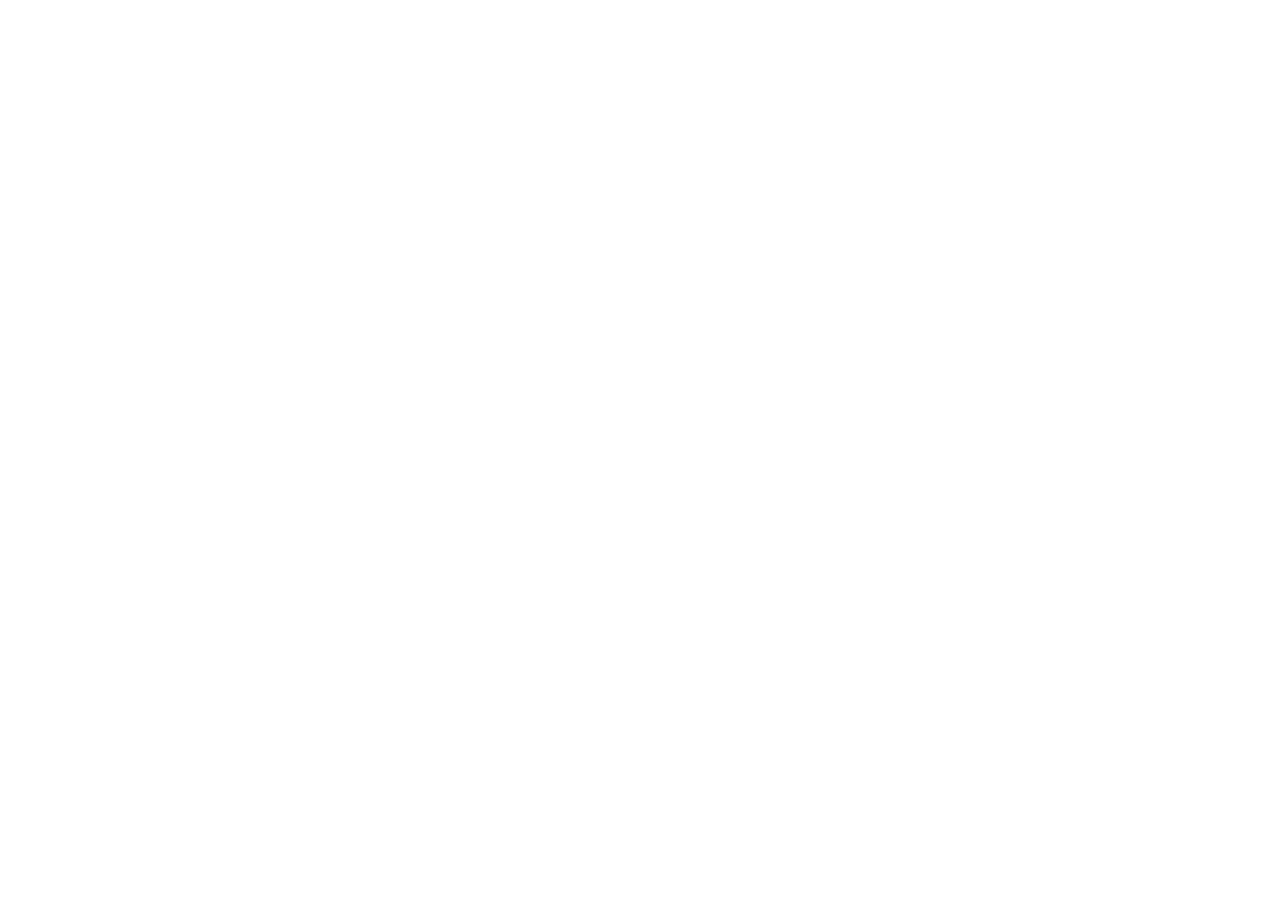
==== index.html @ 6f243e00 "feat: initialize Prinle PR Solutions project structure Set up the project with React, Vite, and Tail" ====
<!doctype html>
<html lang="en">
  <head>
    <meta charset="UTF-8" />
    <meta name="viewport" content="width=device-width, initial-scale=1.0" />
    <title>Prinle PR Solutions Ltd | Strategic PR & Brand Influence</title>
    <meta name="description" content="Strategic PR solutions that elevate your brand, build trust, and drive meaningful impact." />
    <meta property="og:title" content="Prinle PR Solutions Ltd | Strategic PR & Brand Influence" />
    <meta property="og:description" content="Strategic PR solutions that elevate your brand, build trust, and drive meaningful impact." />
    <meta property="og:type" content="website" />
    <meta name="twitter:card" content="summary_large_image" />
    <link rel="preconnect" href="https://fonts.googleapis.com" />
    <link rel="preconnect" href="https://fonts.gstatic.com" crossorigin />
    <link href="https://fonts.googleapis.com/css2?family=Montserrat:wght@400;500;600;700&family=Playfair+Display:ital,wght@0,600;0,700;0,800;0,900;1,700&family=Plus+Jakarta+Sans:wght@400;500;600;700;800;900&display=swap" rel="stylesheet" />
  </head>
  <body class="bg-white text-slate-900 font-sans antialiased selection:bg-amber-400 selection:text-slate-950">
    <div id="root"></div>
    <script type="module" src="/src/main.tsx"></script>
  </body>
</html>
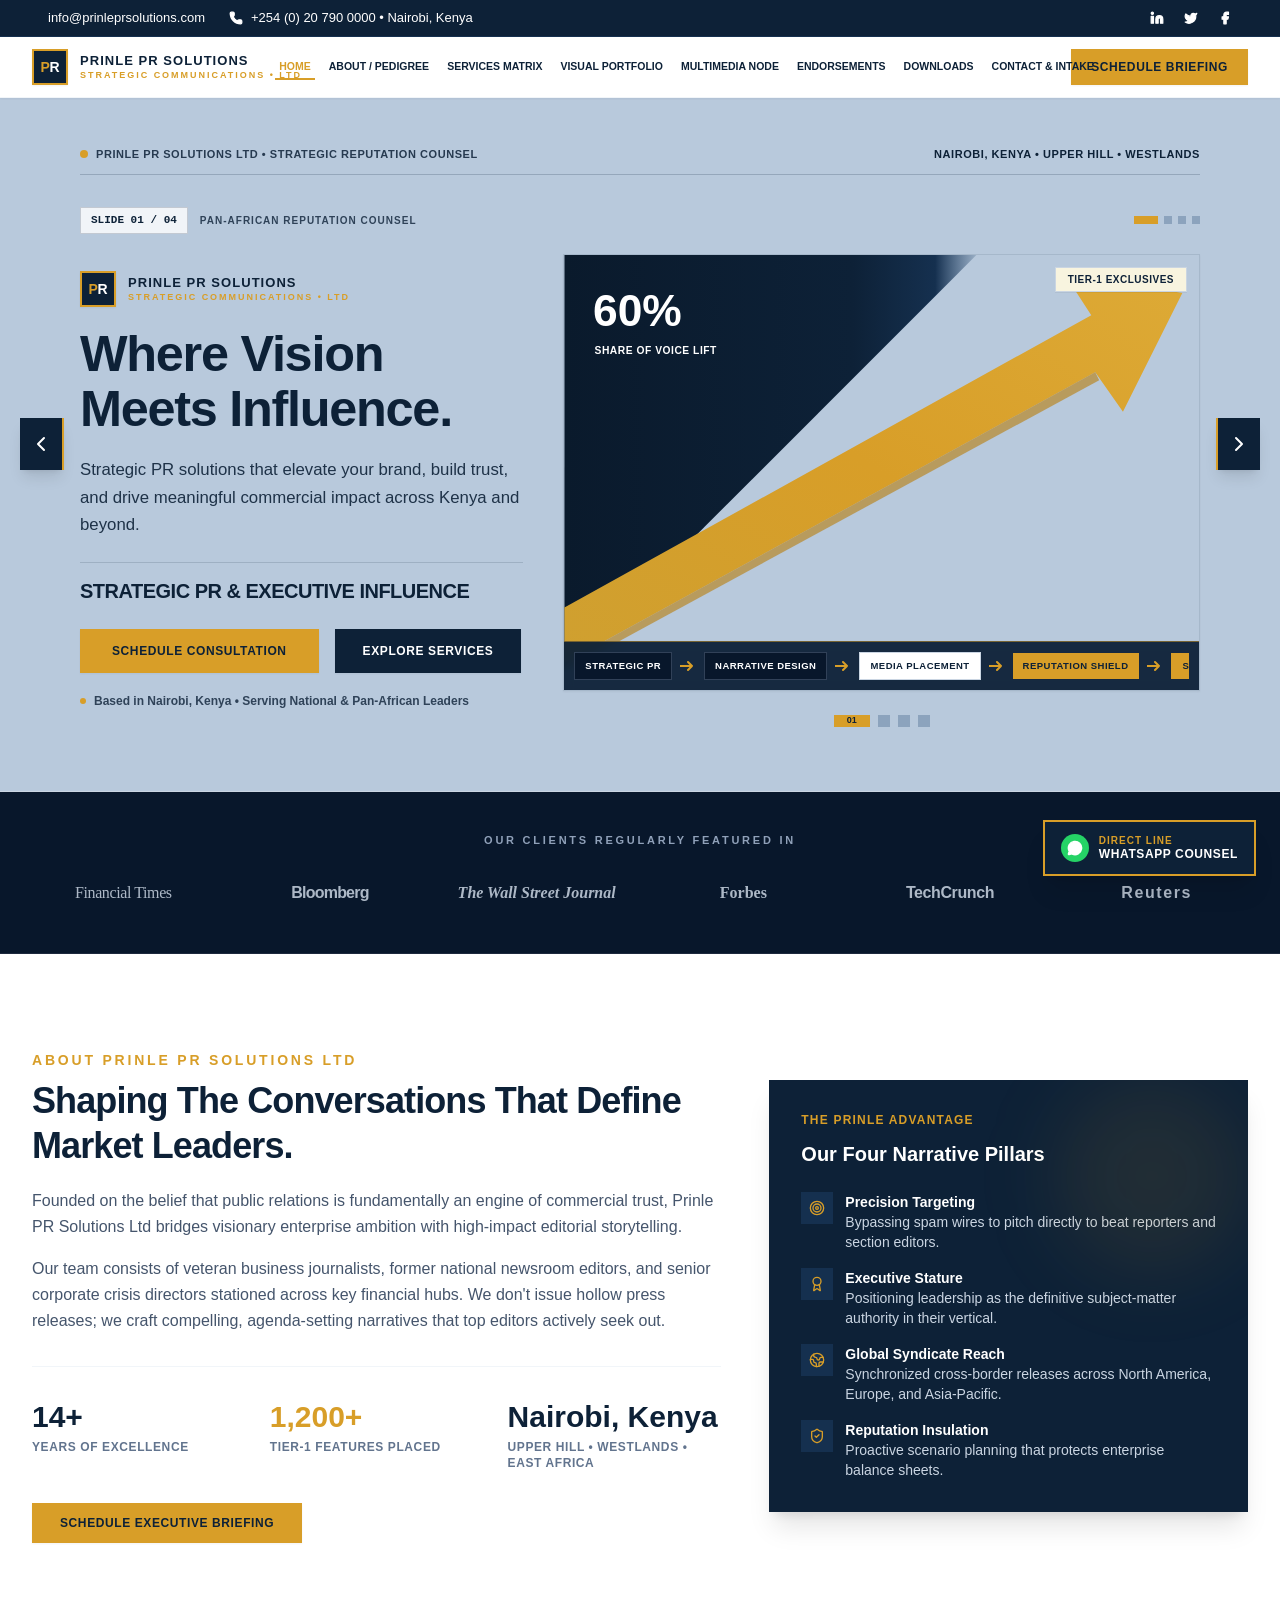
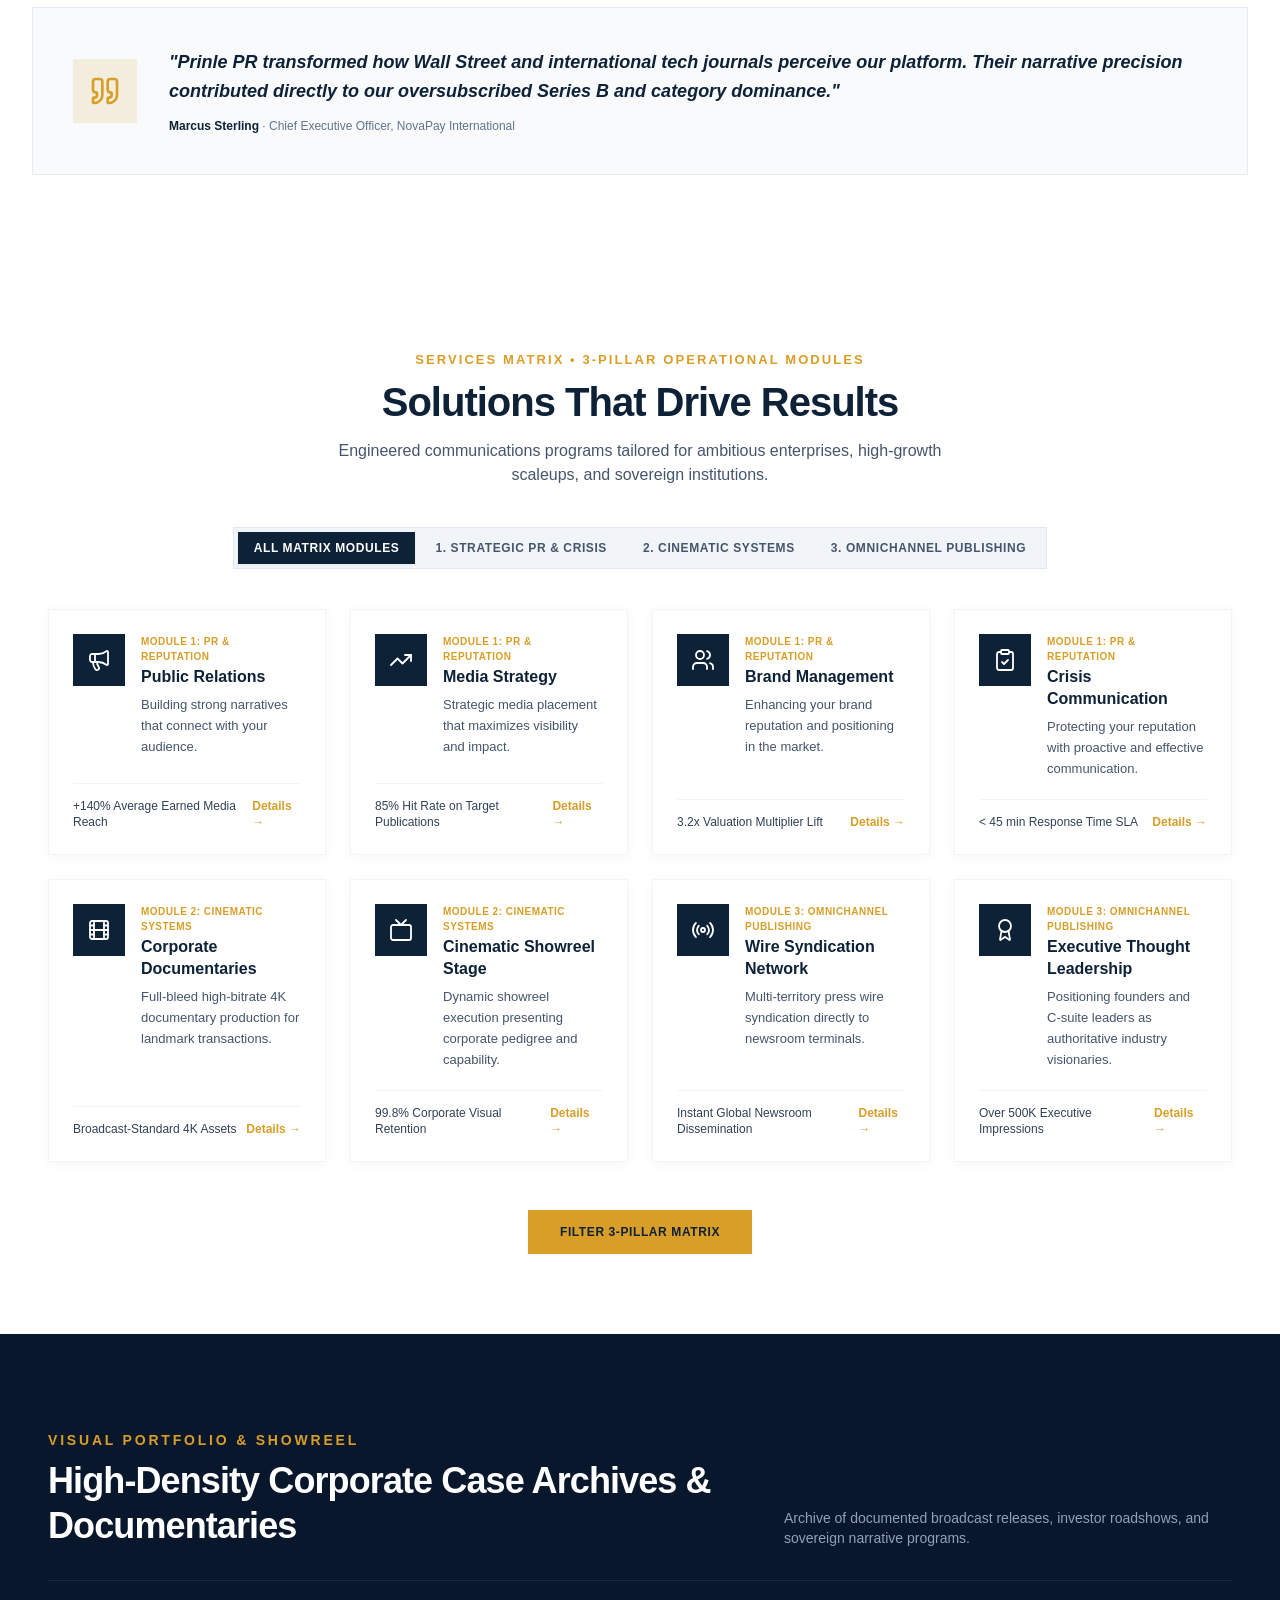
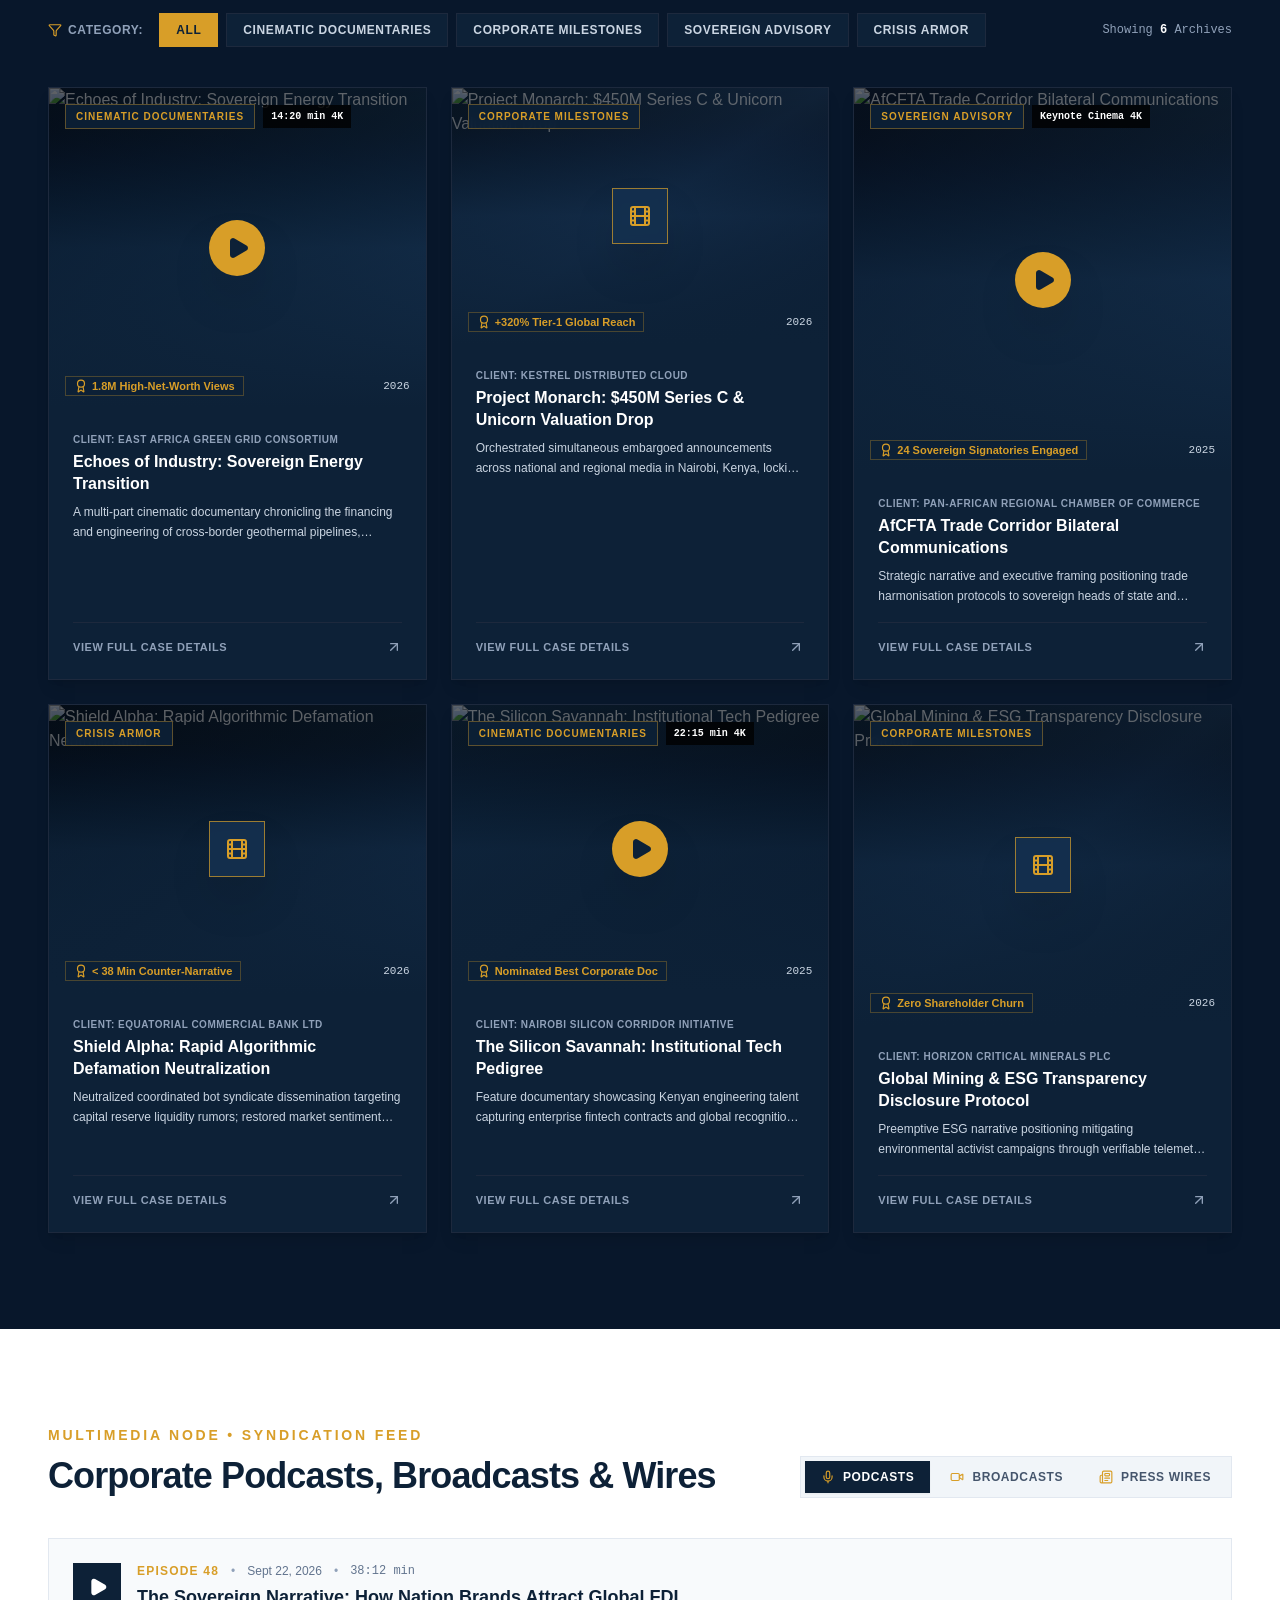
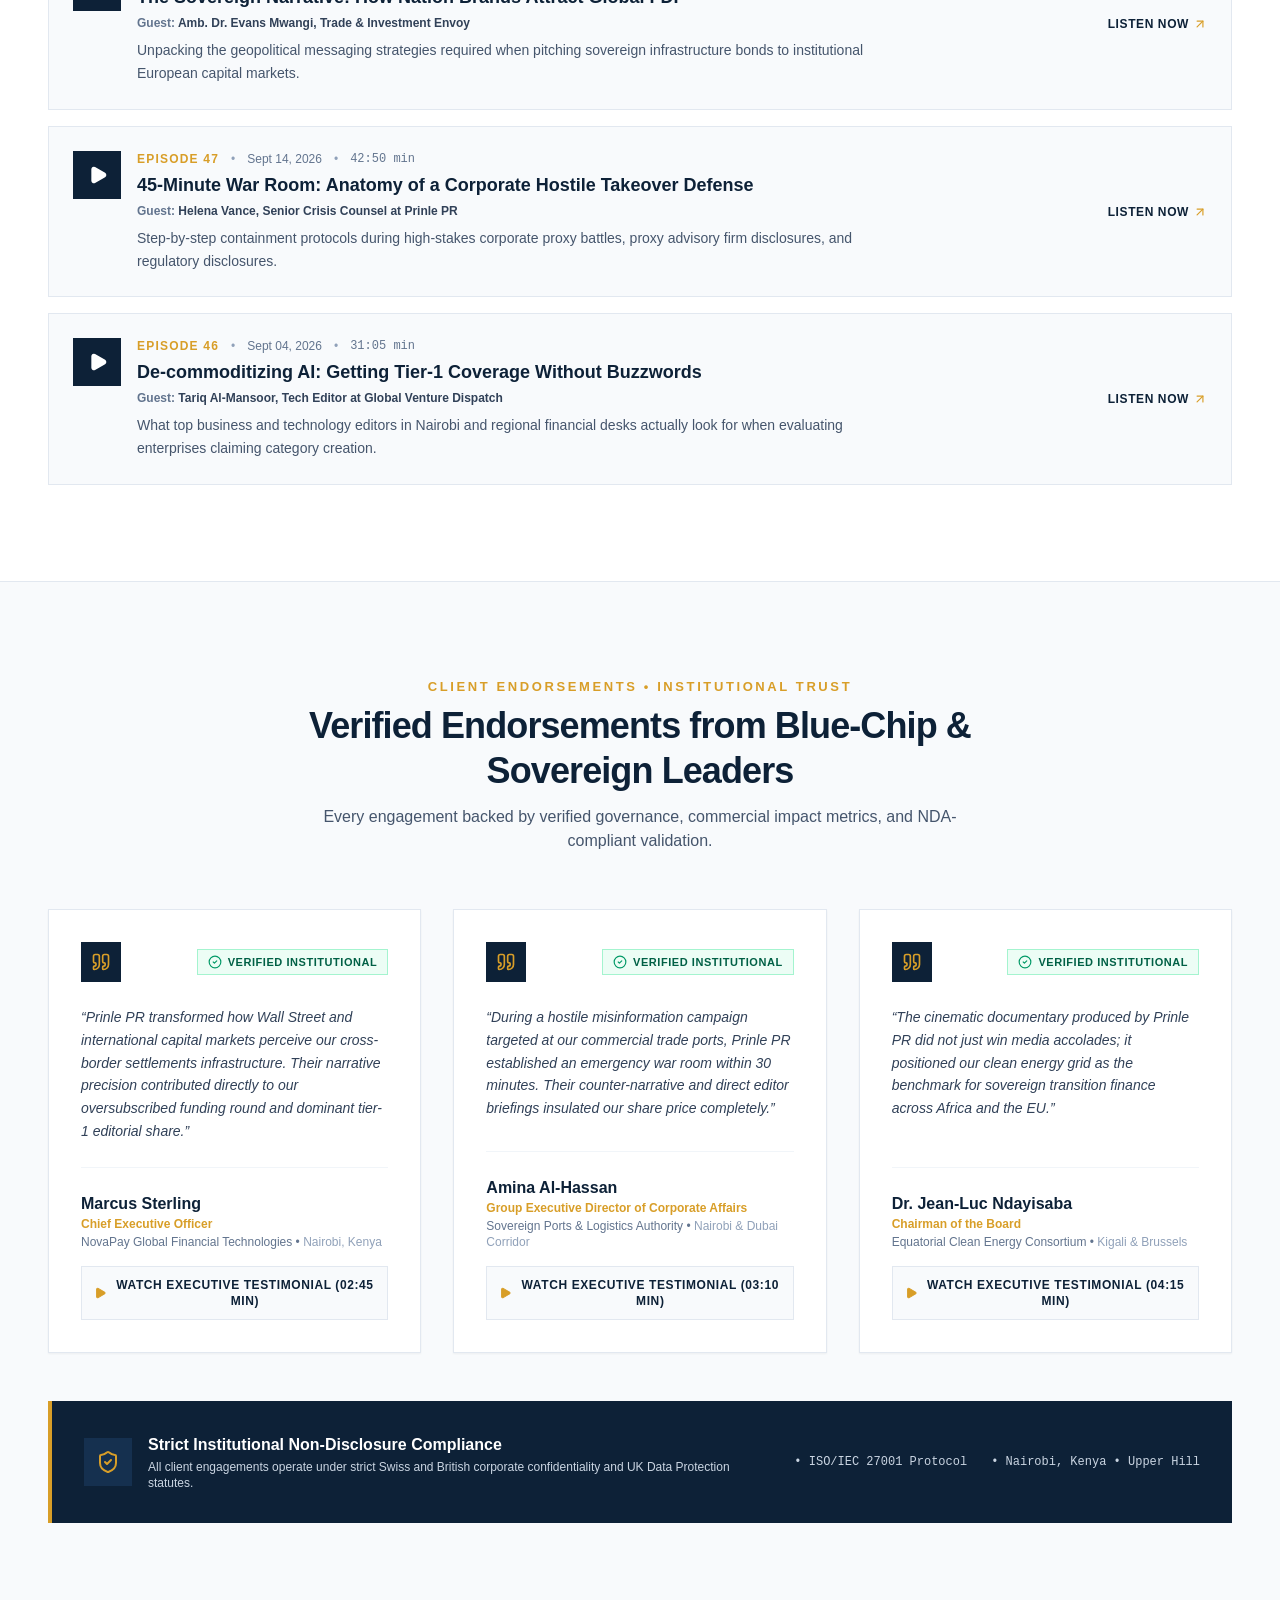
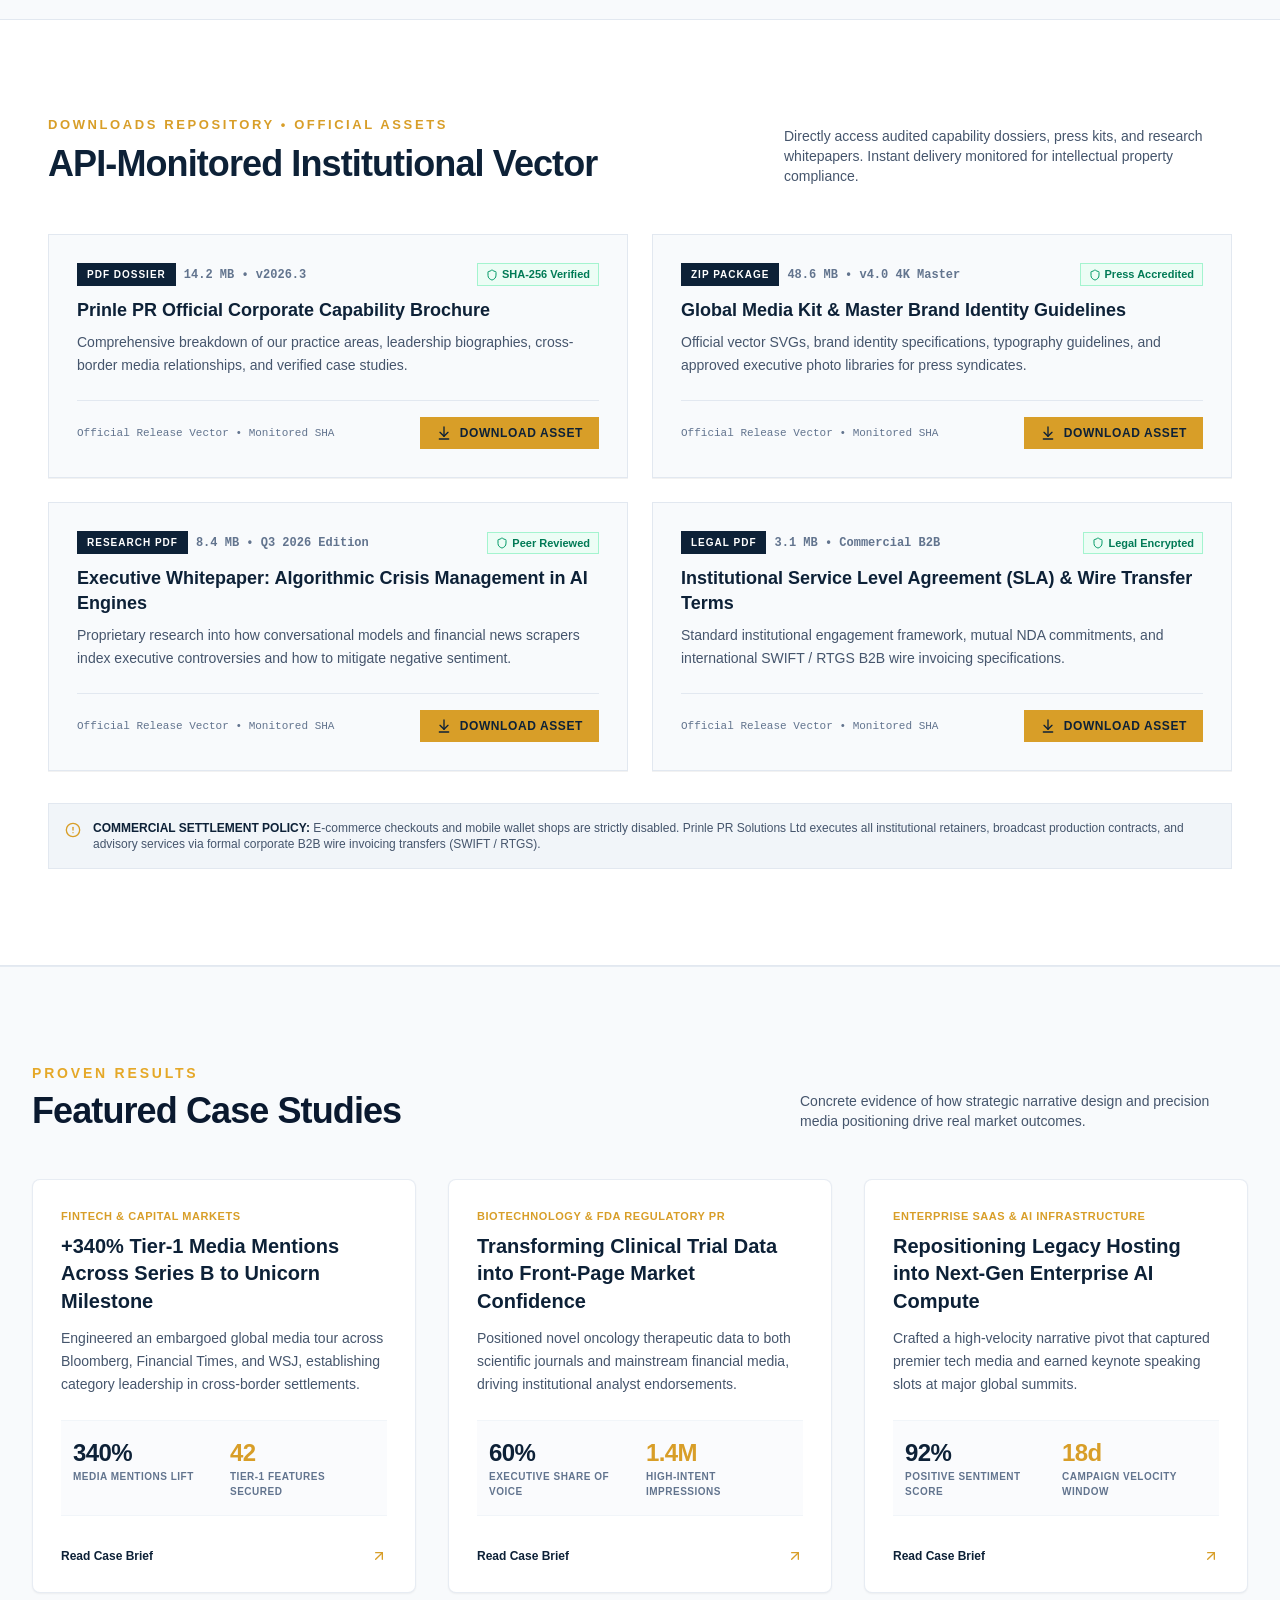
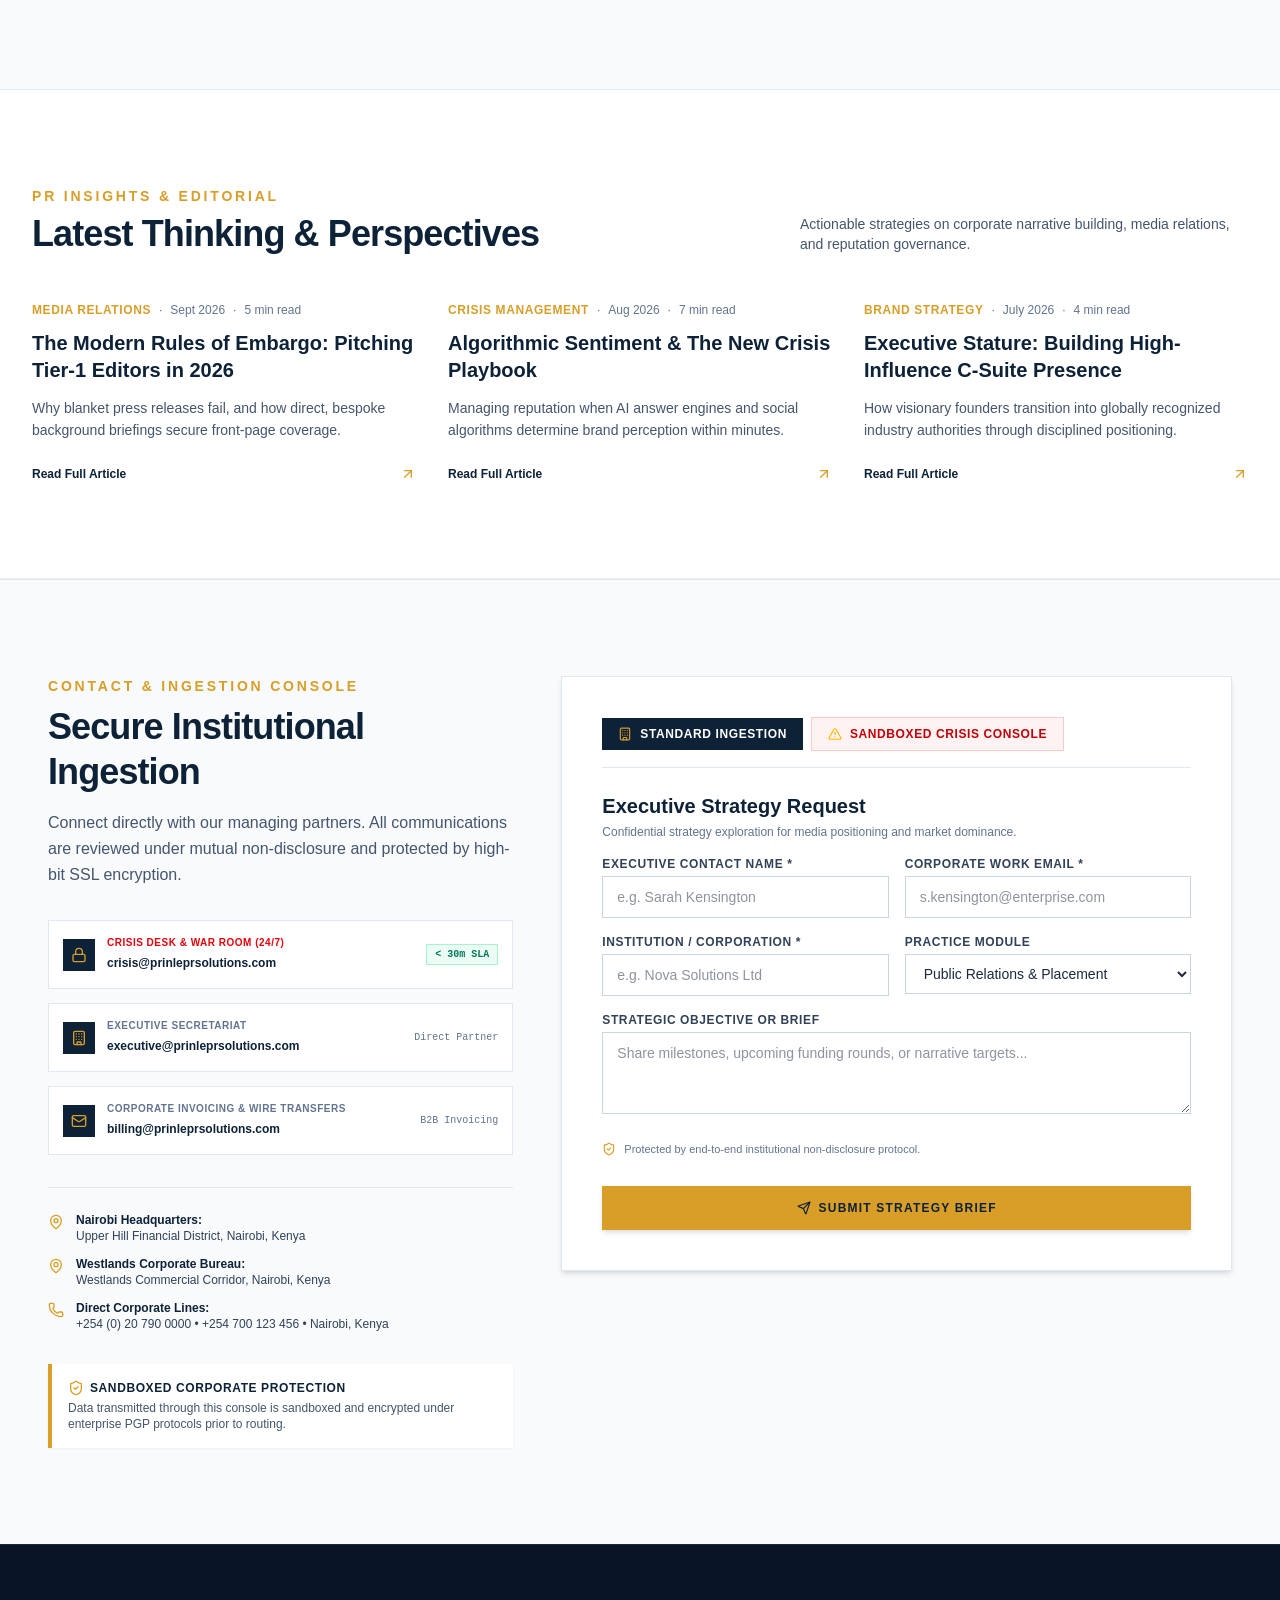
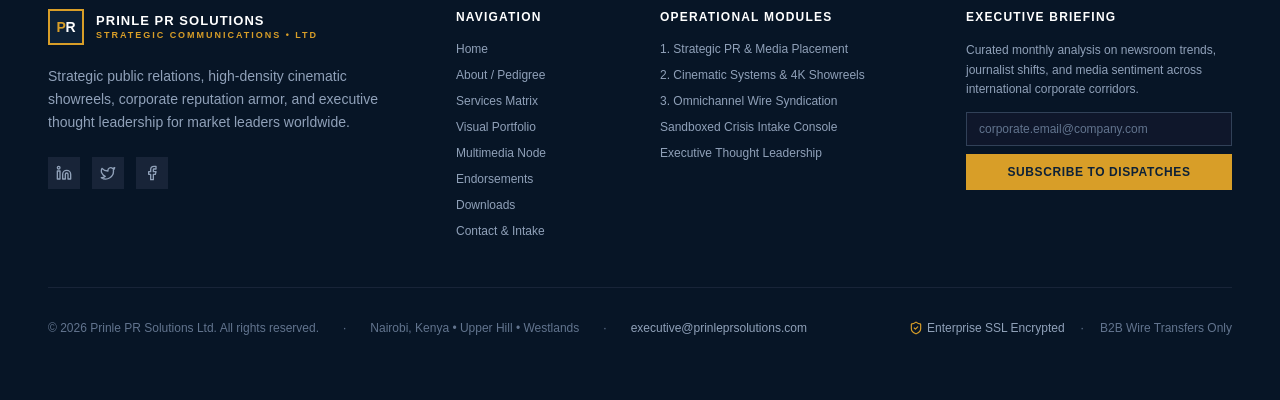
==== commit 8d10e0ed: "deploy: 07600b5f5acf38072099084c986b8eb649236131" ====
--- a/index.html
+++ b/index.html
@@ -12,10 +12,11 @@
     <link rel="preconnect" href="https://fonts.googleapis.com" />
     <link rel="preconnect" href="https://fonts.gstatic.com" crossorigin />
     <link href="https://fonts.googleapis.com/css2?family=Montserrat:wght@400;500;600;700&family=Playfair+Display:ital,wght@0,600;0,700;0,800;0,900;1,700&family=Plus+Jakarta+Sans:wght@400;500;600;700;800;900&display=swap" rel="stylesheet" />
+    <script type="module" crossorigin src="./assets/index-CixJ3Fig.js"></script>
+    <link rel="stylesheet" crossorigin href="./assets/index-Dl2vO-Ae.css">
   </head>
   <body class="bg-white text-slate-900 font-sans antialiased selection:bg-amber-400 selection:text-slate-950">
     <div id="root"></div>
-    <script type="module" src="/src/main.tsx"></script>
   </body>
 </html>
 
